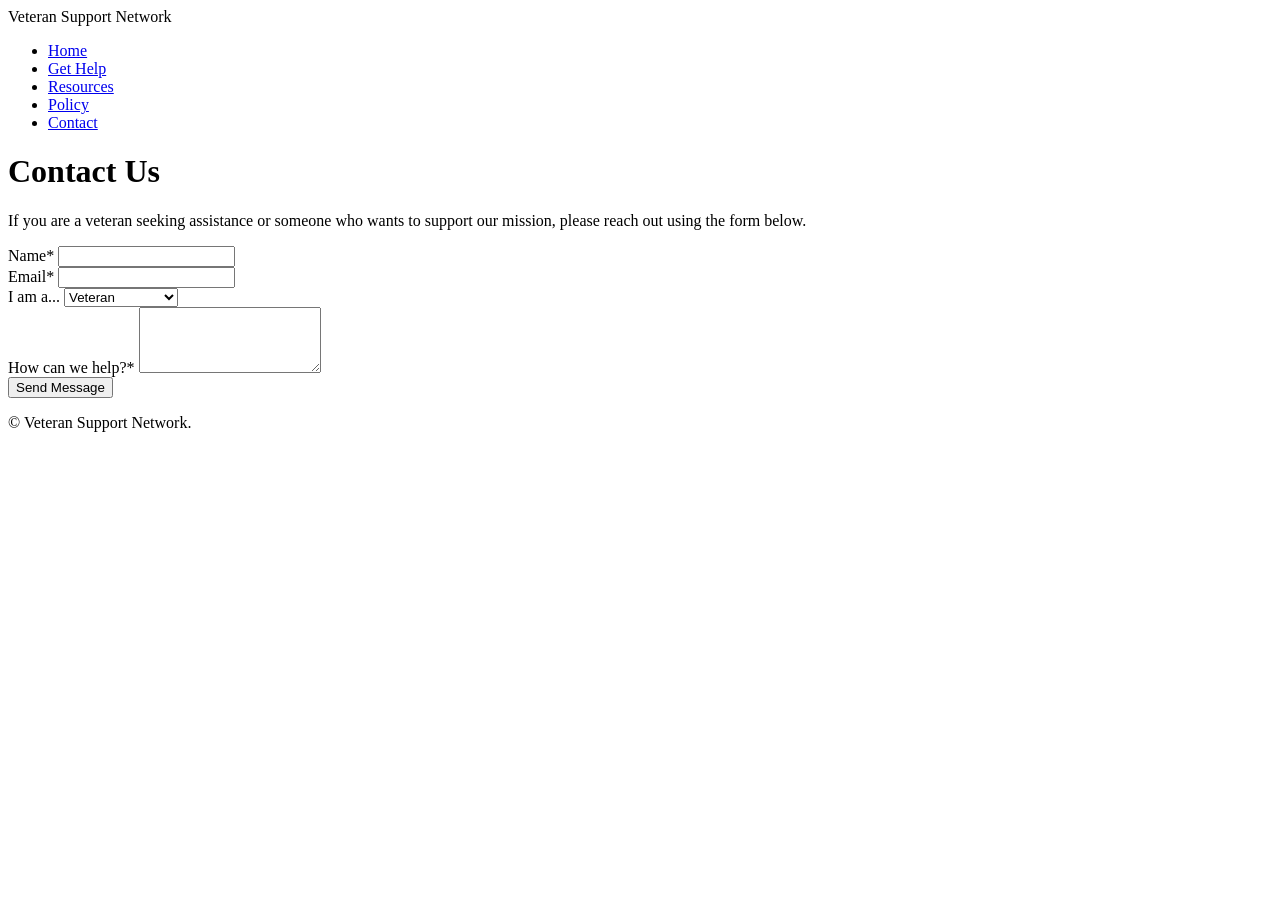
==== contact.html @ 425d10bd "Add contact form to contact.html" ====
<!DOCTYPE html>
<html lang="en">
<head>
  <meta charset="UTF-8">
  <title>Contact – Veteran Support Network</title>
  <meta name="description" content="Contact our team for veteran support services and assistance.">
  <meta name="viewport" content="width=device-width, initial-scale=1">
  <link rel="stylesheet" href="css/styles.css">
  <script src="javascript/script.js" defer></script>
</head>

<body>
<div class="page-wrapper">

<header class="site-header">
  <div class="logo">Veteran Support Network</div>
  <nav aria-label="Main navigation">
    <ul class="nav-list">
      <li><a href="index.html">Home</a></li>
      <li><a href="get-help.html">Get Help</a></li>
      <li><a href="resources.html">Resources</a></li>
      <li><a href="policy.html">Policy</a></li>
      <li><a href="contact.html" aria-current="page">Contact</a></li>
    </ul>
  </nav>
</header>

<main class="section">
  <h1>Contact Us</h1>
  <p>If you are a veteran seeking assistance or someone who wants to support our mission, please reach out using the form below.</p>

  <form id="contact-form" class="contact-form" onsubmit="return handleContactSubmit(event);">
    <div>
      <label for="name">Name*</label>
      <input type="text" id="name" name="name" required>
    </div>

    <div>
      <label for="email">Email*</label>
      <input type="email" id="email" name="email" required>
    </div>

    <div>
      <label for="role">I am a...</label>
      <select id="role" name="role">
        <option value="veteran">Veteran</option>
        <option value="family">Family Member</option>
        <option value="supporter">Supporter</option>
      </select>
    </div>

    <div>
      <label for="message">How can we help?*</label>
      <textarea id="message" name="message" rows="4" required></textarea>
    </div>

    <button type="submit" class="btn primary">Send Message</button>
    <p id="form-feedback" class="form-feedback" aria-live="polite"></p>
  </form>
</main>

<footer class="site-footer">
  <p>&copy; <span class="year-copy"></span> Veteran Support Network.</p>
</footer>

</div>
</body>
</html>
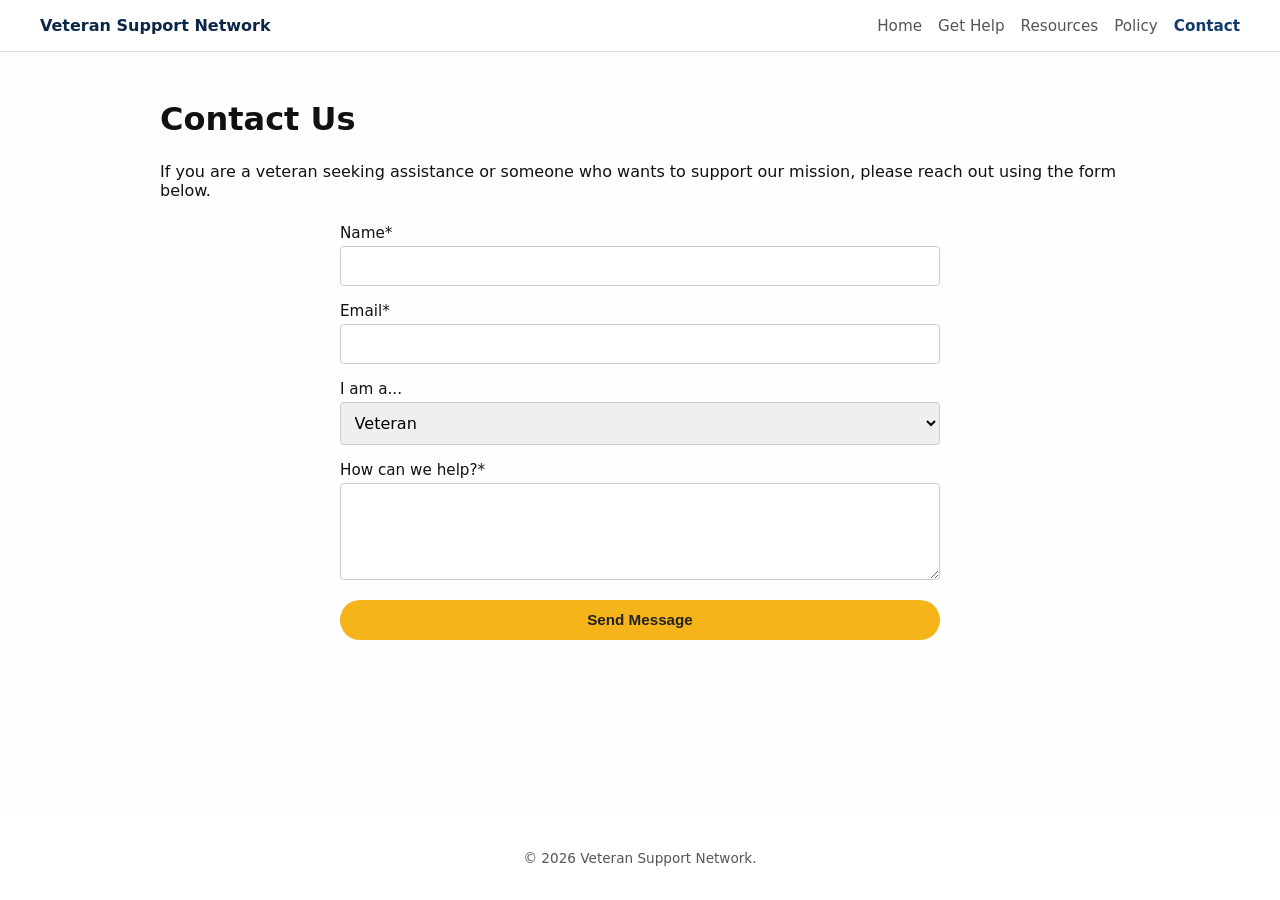
==== commit 596a34b4: "modified" ====
--- a/contact.html
+++ b/contact.html
@@ -10,6 +10,7 @@
 </head>
 
 <body>
+<a class="skip-link" href="#main-content">Skip to main content</a>
 <div class="page-wrapper">
 
 <header class="site-header">
@@ -25,7 +26,7 @@
   </nav>
 </header>
 
-<main class="section">
+<main id="main-content" class="section">
   <h1>Contact Us</h1>
   <p>If you are a veteran seeking assistance or someone who wants to support our mission, please reach out using the form below.</p>
 
--- a/css/styles.css
+++ b/css/styles.css
@@ -0,0 +1,292 @@
+/* styles.css
+   Main stylesheet for Veteran Support Network
+*/
+
+/* Color variables chosen for strong contrast and consistency */
+:root {
+  --primary: #123b6d;
+  --primary-dark: #0b2747;
+  --accent: #f4b41a;
+  --bg: #f5f7fa;
+  --text: #111111;
+  --muted: #555555;
+  --white: #ffffff;
+}
+
+/* Global reset */
+*,
+*::before,
+*::after {
+  box-sizing: border-box;
+}
+
+body {
+  margin: 0;
+  font-family: system-ui, -apple-system, BlinkMacSystemFont, "Segoe UI", sans-serif;
+  color: var(--text);
+  background-color: var(--bg);
+  /* Background image requirement */
+  background-image: url("../images/background-flag.jpg");
+  background-size: cover;
+  background-attachment: fixed;
+  background-position: center;
+}
+
+/* Wrapper to improve readability over background image */
+.page-wrapper {
+  min-height: 100vh;
+  background-color: rgba(255, 255, 255, 0.92);
+  display: flex;
+  flex-direction: column;
+}
+
+/* Header and navigation */
+/* Using class .site-header instead of header element selector so we can reuse styles on any header if needed */
+.site-header {
+  display: flex;
+  justify-content: space-between;
+  align-items: center;
+  padding: 0.75rem 1.5rem;
+  background-color: var(--white);
+  border-bottom: 1px solid #dddddd;
+}
+
+.logo {
+  font-weight: 700;
+  color: var(--primary-dark);
+}
+
+.nav-list {
+  list-style: none;
+  display: flex;
+  gap: 1rem;
+  margin: 0;
+  padding: 0;
+}
+
+.nav-list a {
+  text-decoration: none;
+  color: var(--muted);
+  font-size: 0.95rem;
+}
+
+.nav-list a:hover,
+.nav-list a[aria-current="page"] {
+  color: var(--primary);
+  font-weight: 600;
+}
+
+/* Hero section */
+.hero {
+  position: relative;
+  color: var(--white);
+}
+
+.hero-img {
+  display: block;
+  margin: 0 auto 1.5rem;
+  width: 70%;
+  max-width: 420px;
+  height: auto;
+  border-radius: 12px;
+}
+
+.hero-overlay {
+  background: linear-gradient(135deg, rgba(18, 59, 109, 0.9), rgba(11, 39, 71, 0.9));
+  padding: 3rem 1.5rem;
+}
+
+.hero-content {
+  max-width: 720px;
+  margin: 0 auto;
+}
+
+.hero h1 {
+  margin-top: 0;
+  margin-bottom: 0.75rem;
+  font-size: 2rem;
+}
+
+.hero p {
+  margin-bottom: 1.5rem;
+  color: #e4ecf7;
+}
+
+.hero-actions .btn {
+  margin-right: 0.5rem;
+}
+
+/* Sections */
+.section {
+  padding: 2.5rem 1.5rem;
+}
+
+.section.alt {
+  background-color: #f0f3f8;
+}
+
+.section h1,
+.section h2 {
+  max-width: 960px;
+  margin: 0 auto 1.5rem auto;
+}
+
+.section p,
+.section ul,
+.section table {
+  max-width: 960px;
+  margin-left: auto;
+  margin-right: auto;
+}
+
+/* Cards layout */
+.cards {
+  max-width: 960px;
+  margin: 0 auto;
+  display: grid;
+  grid-template-columns: repeat(auto-fit, minmax(220px, 1fr));
+  gap: 1.5rem;
+}
+
+.card {
+  background-color: var(--white);
+  border-radius: 8px;
+  padding: 1.25rem;
+  box-shadow: 0 2px 6px rgba(0, 0, 0, 0.06);
+}
+
+.card img {
+  max-width: 48px;
+  display: block;
+  margin-bottom: 0.75rem;
+}
+
+/* Buttons */
+.btn {
+  display: inline-block;
+  padding: 0.6rem 1.2rem;
+  border-radius: 999px;
+  border: 2px solid transparent;
+  font-weight: 600;
+  font-size: 0.95rem;
+  cursor: pointer;
+  text-decoration: none;
+}
+
+.btn.primary {
+  background-color: var(--accent);
+  color: #222222;
+}
+
+.btn.primary:hover {
+  background-color: #ffd45a;
+}
+
+.btn.secondary {
+  background-color: transparent;
+  color: var(--white);
+  border-color: var(--white);
+}
+
+.btn.secondary:hover {
+  background-color: rgba(255, 255, 255, 0.15);
+}
+
+/* Table */
+.resource-table {
+  width: 100%;
+  border-collapse: collapse;
+  margin-top: 1.5rem;
+}
+
+.resource-table caption {
+  font-weight: 600;
+  margin-bottom: 0.5rem;
+}
+
+.resource-table th,
+.resource-table td {
+  border: 1px solid #cccccc;
+  padding: 0.75rem;
+  text-align: left;
+}
+
+.resource-table th {
+  background-color: #e3e9f3;
+}
+
+/* Contact form */
+.contact-form {
+  max-width: 600px;
+  margin: 1.5rem auto 0 auto;
+  display: grid;
+  gap: 1rem;
+}
+
+.contact-form label {
+  display: block;
+  font-size: 0.95rem;
+}
+
+.contact-form input,
+.contact-form select,
+.contact-form textarea {
+  width: 100%;
+  padding: 0.6rem;
+  margin-top: 0.25rem;
+  border-radius: 4px;
+  border: 1px solid #cccccc;
+  font: inherit;
+}
+
+.skip-link {
+  position: absolute;
+  top: 0;
+  left: 0;
+  padding: 0.75rem 1rem;
+  background: #123b6d;
+  color: #ffffff;
+  z-index: 1000;
+  transform: translateY(-120%);
+  transition: transform 0.2s ease;
+}
+
+.skip-link:focus {
+  transform: translateY(0);
+}
+
+.form-feedback {
+  margin-top: 0.75rem;
+  font-size: 0.9rem;
+  color: var(--primary-dark);
+}
+
+/* Footer */
+.site-footer {
+  margin-top: auto;
+  text-align: center;
+  padding: 1.25rem 1.5rem;
+  font-size: 0.85rem;
+  color: var(--muted);
+  background-color: var(--white);
+}
+
+/* Responsive design */
+/* Mobile-first; adjust for larger screens */
+@media (min-width: 768px) {
+  .hero-overlay {
+    padding: 4rem 2.5rem;
+  }
+
+  .hero h1 {
+    font-size: 2.4rem;
+  }
+
+  .site-header {
+    padding: 1rem 2.5rem;
+  }
+
+  .section {
+    padding: 3rem 2.5rem;
+  }
+}
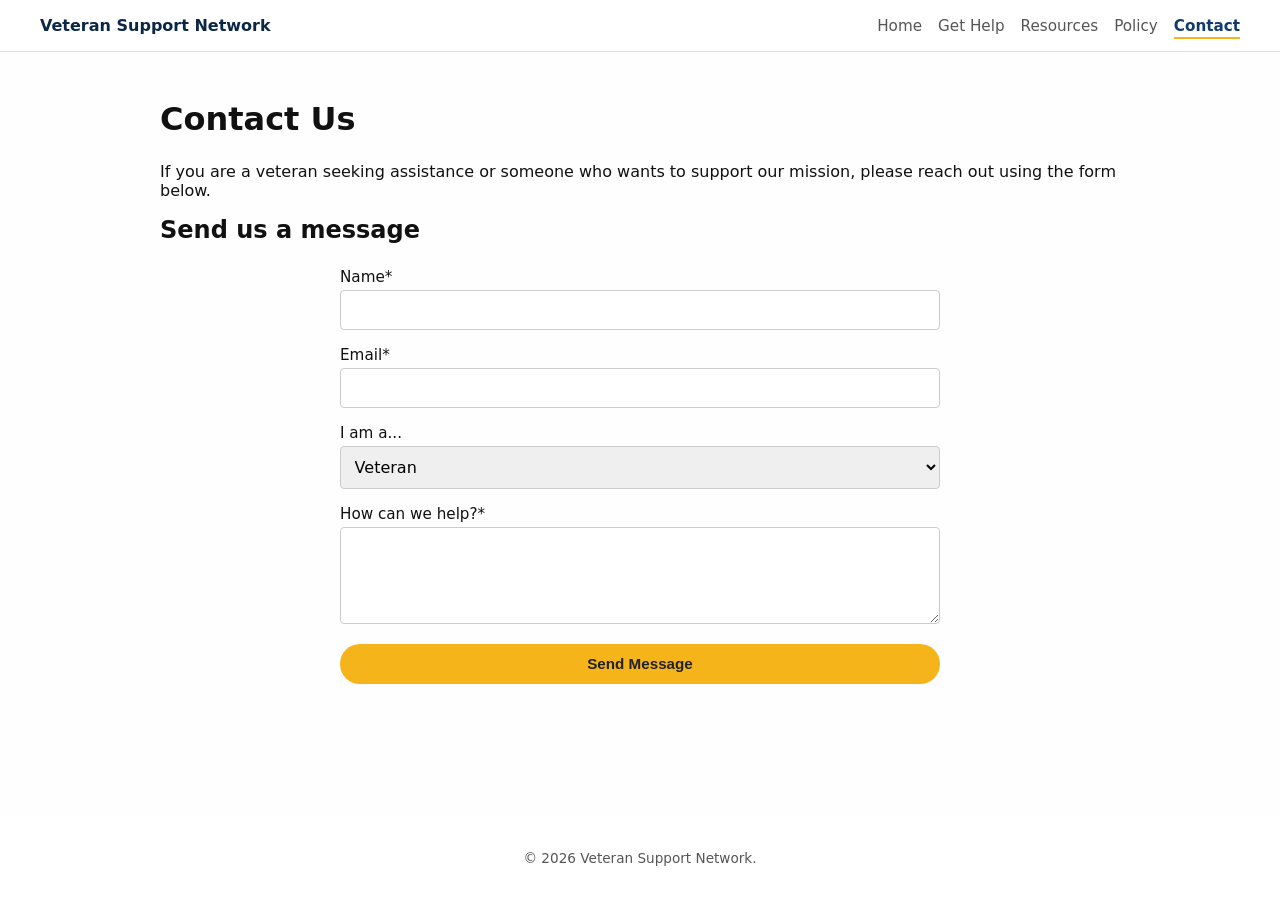
==== commit e97878bc: "finale" ====
--- a/contact.html
+++ b/contact.html
@@ -5,6 +5,7 @@
   <title>Contact – Veteran Support Network</title>
   <meta name="description" content="Contact our team for veteran support services and assistance.">
   <meta name="viewport" content="width=device-width, initial-scale=1">
+  <link rel="canonical" href="/contact.html">
   <link rel="stylesheet" href="css/styles.css">
   <script src="javascript/script.js" defer></script>
 </head>
@@ -29,6 +30,7 @@
 <main id="main-content" class="section">
   <h1>Contact Us</h1>
   <p>If you are a veteran seeking assistance or someone who wants to support our mission, please reach out using the form below.</p>
+  <h2>Send us a message</h2>
 
   <form id="contact-form" class="contact-form" onsubmit="return handleContactSubmit(event);">
     <div>
--- a/css/styles.css
+++ b/css/styles.css
@@ -73,7 +73,9 @@
 .nav-list a:hover,
 .nav-list a[aria-current="page"] {
   color: var(--primary);
-  font-weight: 600;
+  font-weight: 700;
+  border-bottom: 2px solid var(--accent);
+  padding-bottom: 0.1rem;
 }
 
 /* Hero section */
